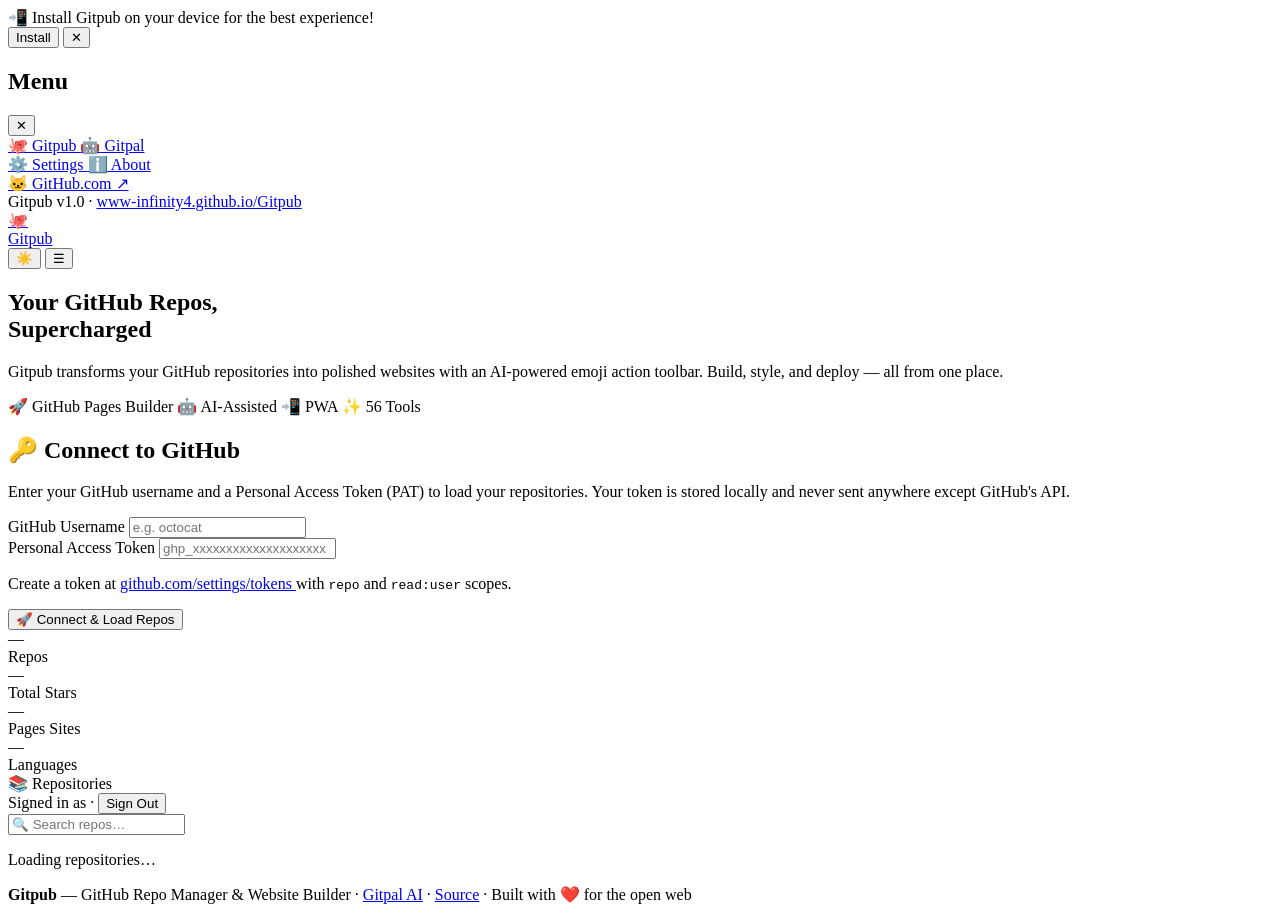
==== index.html @ 7b9a6797 "feat: build complete GitHub Pages PWA (Gitpub + Gitpal) - index.html: Gitpub main page with auth flo" ====
<!DOCTYPE html>
<html lang="en" data-theme="dark" data-page="gitpub">
<head>
  <meta charset="UTF-8" />
  <meta name="viewport" content="width=device-width, initial-scale=1.0, viewport-fit=cover" />
  <title>Gitpub — GitHub Repo Manager & Website Builder</title>
  <meta name="description" content="Gitpub: Manage your GitHub repositories and build AI-powered GitHub Pages websites with an emoji-action toolbar." />
  <meta name="keywords" content="github, repository manager, github pages, PWA, AI website builder, gitpub" />
  <meta name="author" content="Gitpub" />

  <!-- PWA / Android -->
  <meta name="mobile-web-app-capable" content="yes" />
  <meta name="apple-mobile-web-app-capable" content="yes" />
  <meta name="apple-mobile-web-app-status-bar-style" content="black-translucent" />
  <meta name="apple-mobile-web-app-title" content="Gitpub" />
  <meta name="application-name" content="Gitpub" />
  <meta name="theme-color" content="#6366f1" />
  <meta name="msapplication-TileColor" content="#6366f1" />

  <!-- Open Graph -->
  <meta property="og:type" content="website" />
  <meta property="og:url" content="https://www-infinity4.github.io/Gitpub/" />
  <meta property="og:title" content="Gitpub — GitHub Repo Manager & Website Builder" />
  <meta property="og:description" content="Manage your GitHub repositories and build AI-powered GitHub Pages websites." />
  <meta property="og:image" content="https://www-infinity4.github.io/Gitpub/icons/icon.svg" />

  <!-- Twitter Card -->
  <meta name="twitter:card" content="summary_large_image" />
  <meta name="twitter:title" content="Gitpub — GitHub Repo Manager" />
  <meta name="twitter:description" content="AI-powered GitHub Pages website builder with emoji action toolbar." />

  <link rel="canonical" href="https://www-infinity4.github.io/Gitpub/" />
  <link rel="manifest" href="/Gitpub/manifest.json" />
  <link rel="icon" href="/Gitpub/icons/icon.svg" type="image/svg+xml" />
  <link rel="apple-touch-icon" href="/Gitpub/icons/icon.svg" />

  <!-- Google Fonts -->
  <link rel="preconnect" href="https://fonts.googleapis.com" />
  <link rel="preconnect" href="https://fonts.gstatic.com" crossorigin />
  <link href="https://fonts.googleapis.com/css2?family=Inter:wght@300;400;500;600;700;900&display=swap" rel="stylesheet" />

  <link rel="stylesheet" href="/Gitpub/css/styles.css" />
</head>
<body>

<!-- ── Background gradient ─────────────────────────────────── -->
<div class="page-bg" aria-hidden="true"></div>

<!-- ── Install Banner ──────────────────────────────────────── -->
<div id="installBanner" class="install-banner" role="banner" aria-live="polite">
  <span>📲 Install Gitpub on your device for the best experience!</span>
  <div class="install-actions">
    <button id="installBtn" class="btn-install">Install</button>
    <button id="dismissBanner" class="btn-dismiss" aria-label="Dismiss">✕</button>
  </div>
</div>

<!-- ── Nav Overlay & Drawer ────────────────────────────────── -->
<div id="navOverlay" class="nav-overlay" role="dialog" aria-modal="true" aria-label="Navigation menu">
  <nav id="navDrawer" class="nav-drawer">
    <div class="nav-drawer-header">
      <h2>Menu</h2>
      <button id="navClose" class="nav-close-btn" aria-label="Close menu">✕</button>
    </div>
    <div class="nav-links">
      <a href="/Gitpub/index.html" class="nav-link active">
        <span class="nav-link-icon">🐙</span> Gitpub
      </a>
      <a href="/Gitpub/gitpal.html" class="nav-link">
        <span class="nav-link-icon">🤖</span> Gitpal
      </a>
      <div class="nav-divider"></div>
      <a href="#settings" class="nav-link" id="navSettings">
        <span class="nav-link-icon">⚙️</span> Settings
      </a>
      <a href="#about" class="nav-link" id="navAbout">
        <span class="nav-link-icon">ℹ️</span> About
      </a>
      <div class="nav-divider"></div>
      <a href="https://github.com" target="_blank" rel="noopener" class="nav-link">
        <span class="nav-link-icon">🐱</span> GitHub.com ↗
      </a>
    </div>
    <div class="nav-footer">
      Gitpub v1.0 · <a href="https://www-infinity4.github.io/Gitpub/" target="_blank">www-infinity4.github.io/Gitpub</a>
    </div>
  </nav>
</div>

<!-- ── Header ──────────────────────────────────────────────── -->
<header class="site-header" role="banner">
  <a href="/Gitpub/" class="header-logo" aria-label="Gitpub Home">
    <div class="logo-icon" aria-hidden="true">🐙</div>
    <span>Gitpub</span>
  </a>
  <div class="header-actions">
    <button id="themeToggle" class="theme-toggle" aria-label="Toggle theme">
      <span id="themeIcon">☀️</span>
    </button>
    <button id="hamburgerBtn" class="hamburger-btn" aria-label="Open navigation menu" aria-expanded="false">☰</button>
  </div>
</header>

<!-- ── Main ────────────────────────────────────────────────── -->
<main class="main-content" id="main">

  <!-- Hero -->
  <section class="hero" aria-labelledby="heroTitle">
    <h1 class="hero-title" id="heroTitle">Your GitHub Repos,<br>Supercharged</h1>
    <p class="hero-subtitle">
      Gitpub transforms your GitHub repositories into polished websites with an AI-powered emoji action toolbar. Build, style, and deploy — all from one place.
    </p>
    <div class="hero-badges">
      <span class="badge accent">🚀 GitHub Pages Builder</span>
      <span class="badge">🤖 AI-Assisted</span>
      <span class="badge">📲 PWA</span>
      <span class="badge">✨ 56 Tools</span>
    </div>
  </section>

  <!-- ── Auth Section ──────────────────────────────────────── -->
  <section id="authSection" class="hidden" aria-labelledby="authTitle">
    <div class="auth-card">
      <h2 id="authTitle">🔑 Connect to GitHub</h2>
      <p>Enter your GitHub username and a Personal Access Token (PAT) to load your repositories. Your token is stored locally and never sent anywhere except GitHub's API.</p>

      <form id="authForm" novalidate>
        <div class="form-group">
          <label class="form-label" for="usernameInput">GitHub Username</label>
          <input
            type="text"
            id="usernameInput"
            class="form-input"
            placeholder="e.g. octocat"
            autocomplete="username"
            autocapitalize="none"
            spellcheck="false"
            required
          />
        </div>
        <div class="form-group">
          <label class="form-label" for="tokenInput">Personal Access Token</label>
          <input
            type="password"
            id="tokenInput"
            class="form-input"
            placeholder="ghp_xxxxxxxxxxxxxxxxxxxx"
            autocomplete="current-password"
            spellcheck="false"
            required
          />
          <p class="form-hint">
            Create a token at
            <a href="https://github.com/settings/tokens/new?scopes=repo,read:user" target="_blank" rel="noopener">
              github.com/settings/tokens
            </a>
            with <code>repo</code> and <code>read:user</code> scopes.
          </p>
        </div>
        <button type="submit" class="btn btn-primary">
          🚀 Connect &amp; Load Repos
        </button>
      </form>
    </div>
  </section>

  <!-- ── App Section ───────────────────────────────────────── -->
  <section id="appSection" class="hidden" aria-label="Repository Dashboard">

    <!-- Stats Bar -->
    <div class="stats-bar" role="region" aria-label="Repository statistics">
      <div class="stat-chip">
        <div class="stat-num" id="statTotal">—</div>
        <div class="stat-label">Repos</div>
      </div>
      <div class="stat-chip">
        <div class="stat-num" id="statStars">—</div>
        <div class="stat-label">Total Stars</div>
      </div>
      <div class="stat-chip">
        <div class="stat-num" id="statPages">—</div>
        <div class="stat-label">Pages Sites</div>
      </div>
      <div class="stat-chip">
        <div class="stat-num" id="statLangs">—</div>
        <div class="stat-label">Languages</div>
      </div>
    </div>

    <!-- Section bar -->
    <div class="section-bar">
      <div>
        <div class="section-title">📚 Repositories</div>
        <div class="section-meta">Signed in as <strong id="usernameDisplay"></strong> · <button id="signOutBtn" class="btn btn-danger btn-sm">Sign Out</button></div>
      </div>
      <input
        type="search"
        id="searchRepos"
        class="search-input"
        placeholder="🔍 Search repos…"
        aria-label="Search repositories"
      />
    </div>

    <!-- Loading Spinner -->
    <div id="loadingSpinner" class="loading-container hidden" role="status" aria-live="polite">
      <div class="spinner" aria-hidden="true"></div>
      <p class="loading-text">Loading repositories…</p>
    </div>

    <!-- Repo Grid -->
    <div id="repoGrid" class="repo-grid" role="list" aria-label="Repository cards"></div>

  </section><!-- /appSection -->

</main>

<!-- ── Modal Overlay ───────────────────────────────────────── -->
<div id="modalOverlay" class="modal-overlay" role="dialog" aria-modal="true" aria-label="Tool modal">
  <div id="modalBox" class="modal-box"></div>
</div>

<!-- ── Toast Container ─────────────────────────────────────── -->
<div id="toastContainer" class="toast-container" aria-live="assertive" aria-atomic="true"></div>

<!-- ── Footer ──────────────────────────────────────────────── -->
<footer class="site-footer" role="contentinfo">
  <p>
    <strong>Gitpub</strong> — GitHub Repo Manager &amp; Website Builder ·
    <a href="/Gitpub/gitpal.html">Gitpal AI</a> ·
    <a href="https://github.com/www-infinity4/Gitpub" target="_blank" rel="noopener">Source</a> ·
    Built with ❤️ for the open web
  </p>
</footer>

<script src="/Gitpub/js/app.js"></script>
</body>
</html>
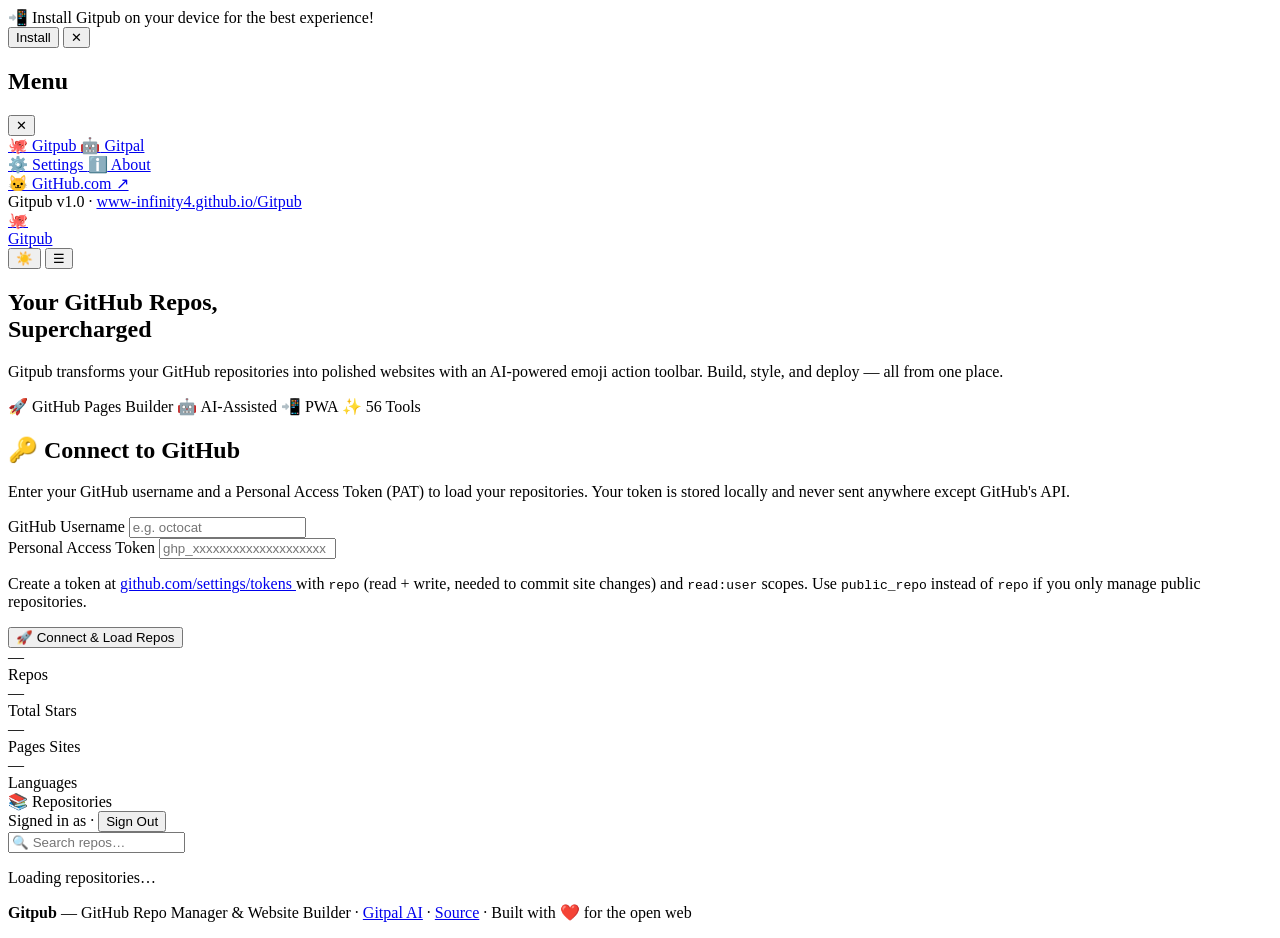
==== commit eee4e72e: "fix: address code review feedback - Clarify XOR is obfuscation only (not encryption), add code comme" ====
--- a/index.html
+++ b/index.html
@@ -154,7 +154,9 @@
             <a href="https://github.com/settings/tokens/new?scopes=repo,read:user" target="_blank" rel="noopener">
               github.com/settings/tokens
             </a>
-            with <code>repo</code> and <code>read:user</code> scopes.
+            with <code>repo</code> (read + write, needed to commit site changes)
+            and <code>read:user</code> scopes. Use <code>public_repo</code> instead
+            of <code>repo</code> if you only manage public repositories.
           </p>
         </div>
         <button type="submit" class="btn btn-primary">
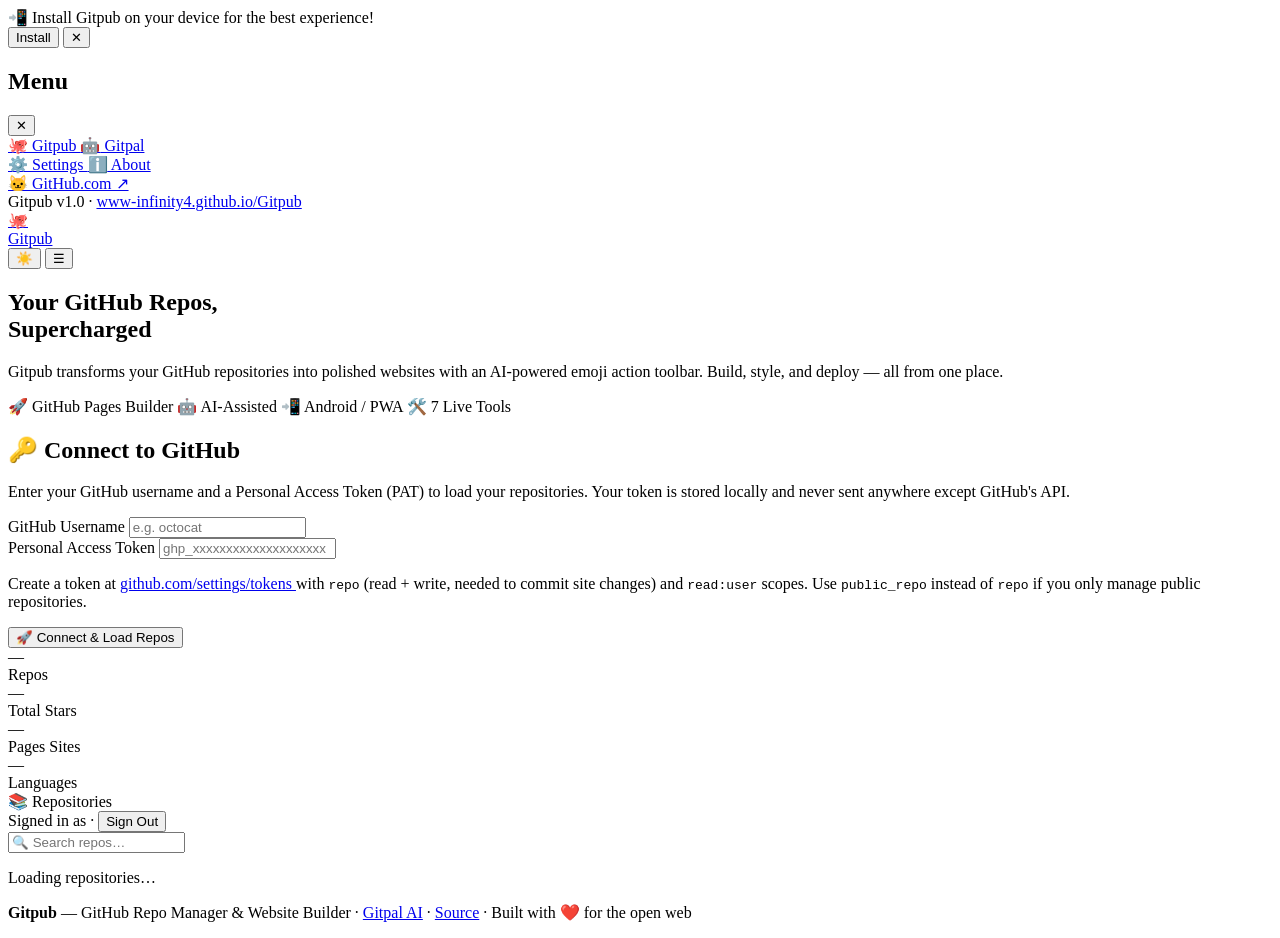
==== commit 7948a82d: "Reduce toolbar to 7 live tools with real GitHub API commits; fix deprecated APIs Co-authored-by: www" ====
--- a/index.html
+++ b/index.html
@@ -113,8 +113,8 @@
     <div class="hero-badges">
       <span class="badge accent">🚀 GitHub Pages Builder</span>
       <span class="badge">🤖 AI-Assisted</span>
-      <span class="badge">📲 PWA</span>
-      <span class="badge">✨ 56 Tools</span>
+      <span class="badge">📲 Android / PWA</span>
+      <span class="badge">🛠️ 7 Live Tools</span>
     </div>
   </section>
 
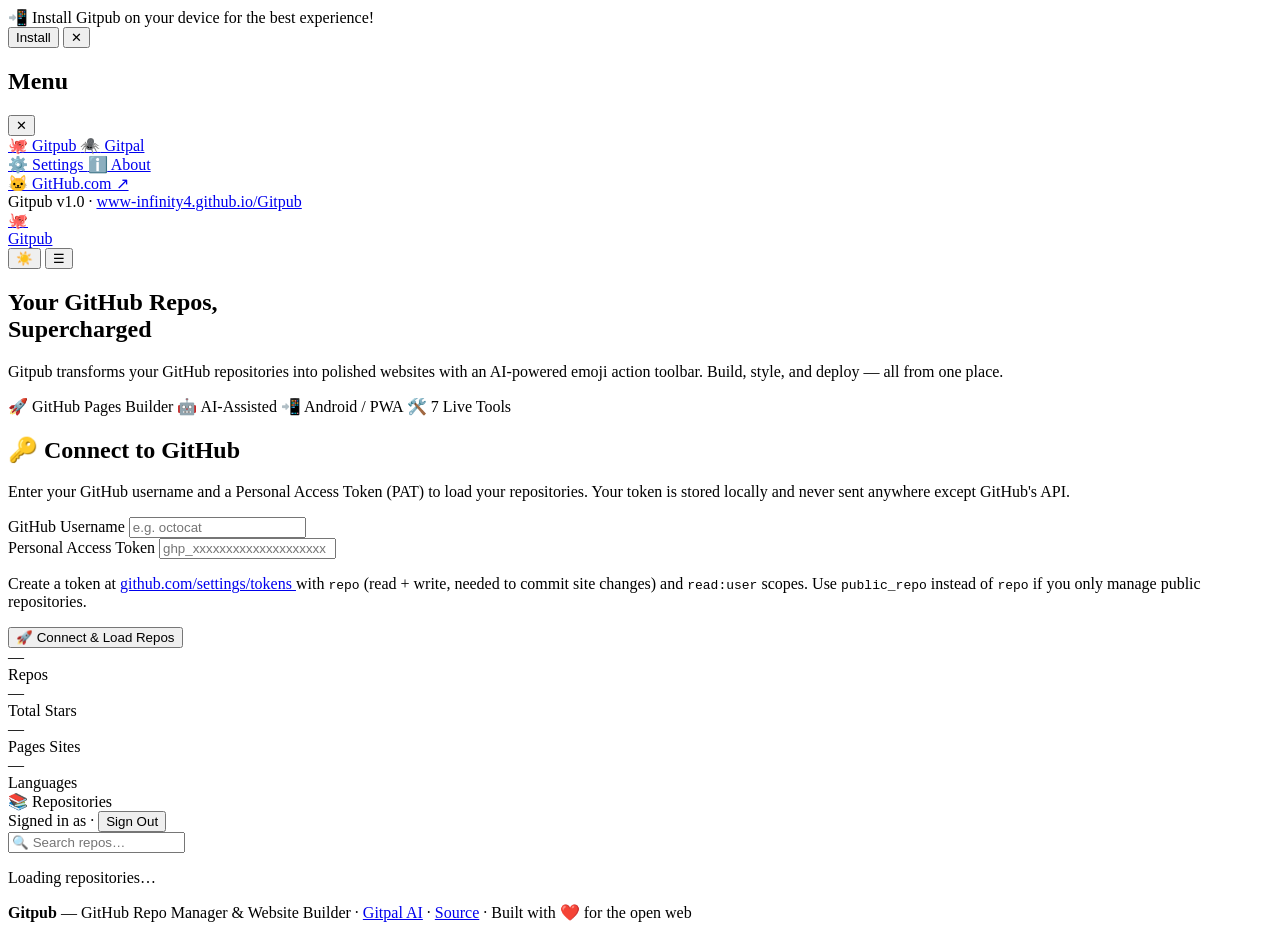
==== commit f1c3e2dc: "feat: fix emoji buttons, Go Live button, visual preview, AI suggestions, GP mascot Co-authored-by: w" ====
--- a/index.html
+++ b/index.html
@@ -67,7 +67,7 @@
         <span class="nav-link-icon">🐙</span> Gitpub
       </a>
       <a href="/Gitpub/gitpal.html" class="nav-link">
-        <span class="nav-link-icon">🤖</span> Gitpal
+        <span class="nav-link-icon">🕷️</span> Gitpal
       </a>
       <div class="nav-divider"></div>
       <a href="#settings" class="nav-link" id="navSettings">
